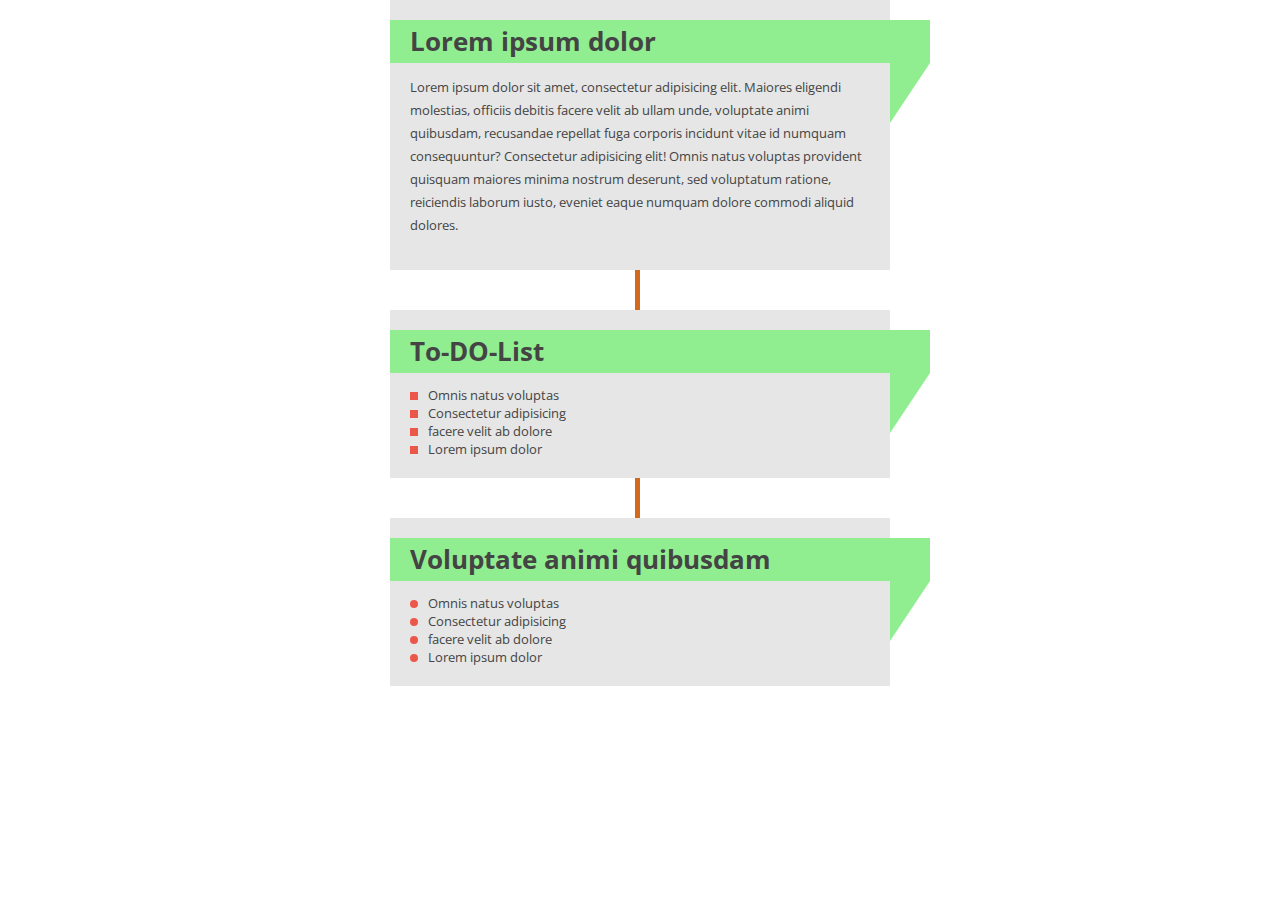
==== pseudu_element.html @ 4e119dcc "AugustRush" ====
<!DOCTYPE html>
<html>
<head>
	<title>::pseudu elements</title>
	<style>
		@import url(http://fonts.googleapis.com/css?family=Open+Sans:400,300,600,700);
		body { font-family: 'Open Sans', sans-serif; font-size: .8em; color: #444; width: 500px; margin: 0 auto; }
		.container { background-color: #e6e6e6; padding: 20px; box-sizing: border-box; }
		p { line-height: 1.8em; }
		p::selection { background-color: #ee5e59; color: #fff; }
		h1::selection {color: #eb5749;}
		ul { margin-bottom: 0; padding-left: 0; }
		li { list-style-type: none; position: relative; }
		li::selection { color: #eb5749; }

		.todo::before {
			content: "";
			display: inline-block;
			width: 8px;
			height: 8px;
			background-color: #eb5749;
			margin-right: 10px;
		}

		.done::after {
			content: "";
			position: absolute;
			top: 2px;
			display: inline-block;
			width: 16px;
			height: 16px;
			background-image: url("http://png-2.findicons.com/files/icons/1583/silk_companion_1/16/bullet_tick.png");
		}			

		.list::before {
			content: "";
			display: inline-block;
			width: 8px;
			height: 8px;
			border-radius: 100%;
			background-color: #eb5749;
			margin-right: 0;
			margin-right: 10px;
		}

		h1 {
			margin-top: 0;
			background-color: #90ee90;
			margin: 0 -60px 0 -20px;
			padding: 0 0 0 20px;
			position: relative;
			line-height: 43px;
		}

		h1::after {
			content: "";
			width: 0;
			height: 0;
			position: absolute;
			top: 43px;
			right: 0;
			border-bottom: 60px solid transparent;			
			border-left: 40px solid #90ee90;
		}

		.added-element {
			width: 100%;
			height: 40px;
			position: relative;
		}

		.added-element::after {
			content: "";
			width: 5px;
			height: 40px;
			position: absolute;
			top: 0;
			left: 245px;
			background-color: #d2691e;
		}
	</style>
</head>
<body>
	<div class="container">
		<h1>Lorem ipsum dolor</h1>

		<p>Lorem ipsum dolor sit amet, consectetur adipisicing elit. Maiores eligendi molestias, officiis debitis facere velit ab ullam unde, voluptate animi quibusdam, recusandae repellat fuga corporis incidunt vitae id numquam consequuntur? Consectetur adipisicing elit! Omnis natus voluptas provident quisquam maiores minima nostrum deserunt, sed voluptatum ratione, reiciendis laborum iusto, eveniet eaque numquam dolore commodi aliquid dolores.</p>
	</div>

	<div class="added-element"></div>

	<div class="container">
		<h1>To-DO-List</h1>

		<ul>
			<li class="todo">Omnis natus voluptas</li>
			<li class="todo done">Consectetur adipisicing</li>
			<li class="todo done">facere velit ab dolore</li>
			<li class="todo">Lorem ipsum dolor</li>
		</ul>
	</div>

	<div class="added-element"></div>

	<div class="container">
		<h1>Voluptate animi quibusdam</h1>

		<ul>
			<li class="list">Omnis natus voluptas</li>
			<li class="list">Consectetur adipisicing</li>
			<li class="list">facere velit ab dolore</li>
			<li class="list">Lorem ipsum dolor</li>
		</ul>
	</div>
</body>
</html>
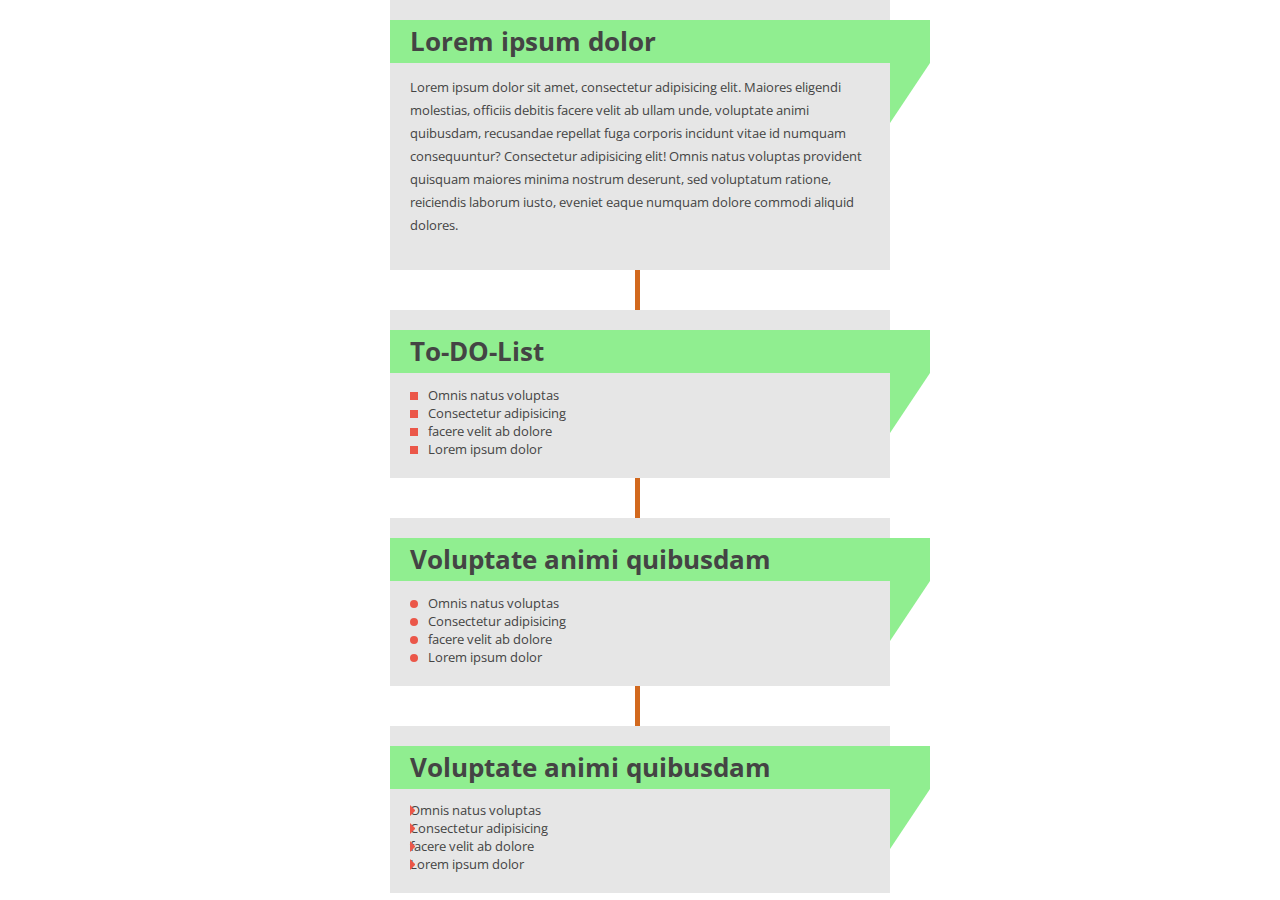
==== commit f0cdb73e: "what's wrong here" ====
--- a/pseudu_element.html
+++ b/pseudu_element.html
@@ -39,7 +39,21 @@
 			height: 8px;
 			border-radius: 100%;
 			background-color: #eb5749;
-			margin-right: 0;
+			margin-right: 10px;
+		}
+
+		.list-triangle::before {
+			content: "";
+			width: 1px; 
+			height: 1px;
+
+			border-top: 5px solid transparent;
+			border-bottom: 5px solid transparent;
+			border-left: 5px solid #eb5749;
+
+			position: absolute;
+			top: 4px;
+			display: block;
 			margin-right: 10px;
 		}
 
@@ -78,6 +92,8 @@
 			left: 245px;
 			background-color: #d2691e;
 		}
+
+
 	</style>
 </head>
 <body>
@@ -112,5 +128,18 @@
 			<li class="list">Lorem ipsum dolor</li>
 		</ul>
 	</div>
+
+	<div class="added-element"></div>
+
+	<div class="container">
+		<h1>Voluptate animi quibusdam</h1>
+
+		<ul>
+			<li class="list-triangle">Omnis natus voluptas</li>
+			<li class="list-triangle">Consectetur adipisicing</li>
+			<li class="list-triangle">facere velit ab dolore</li>
+			<li class="list-triangle">Lorem ipsum dolor</li>
+		</ul>
+	</div>
 </body>
 </html>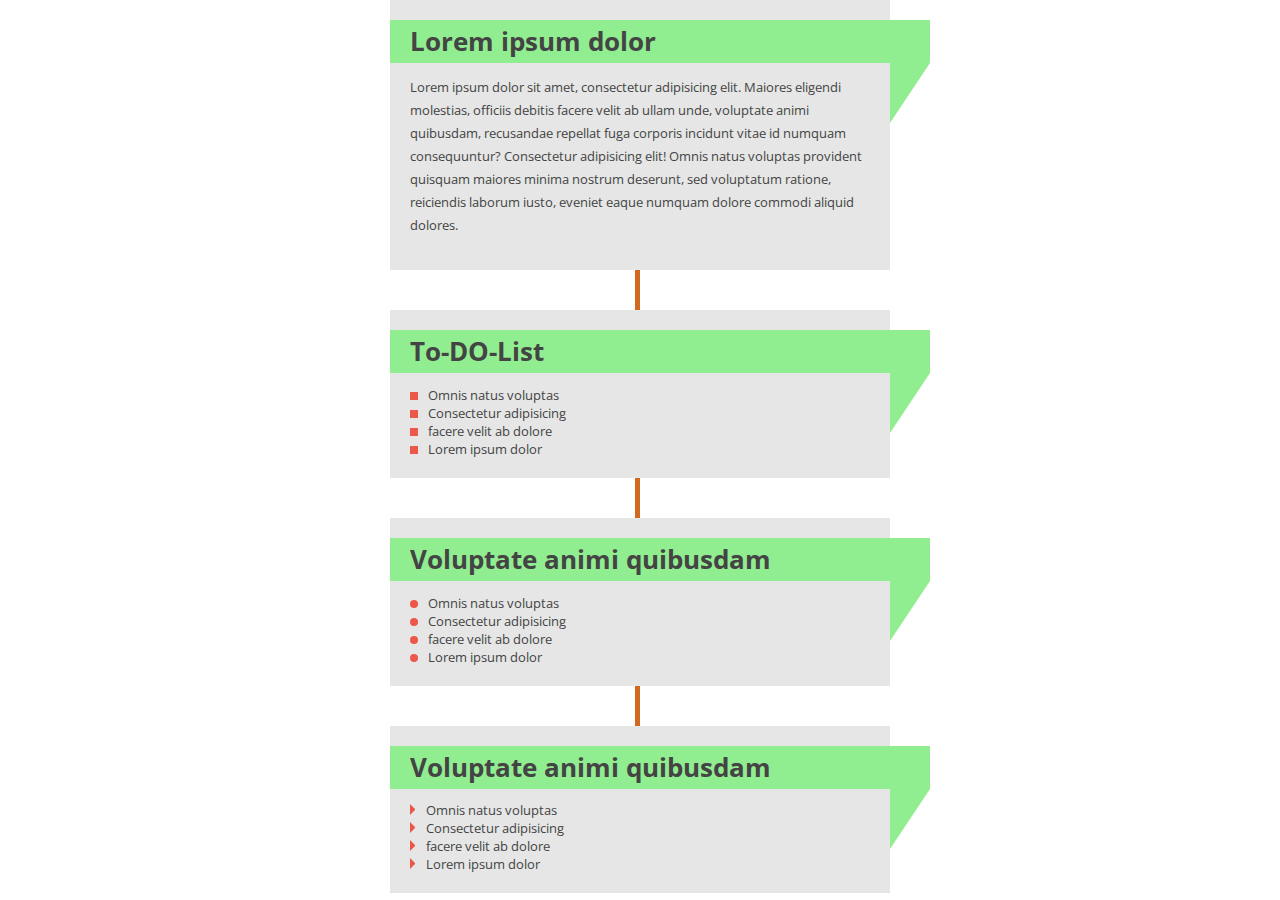
==== commit 74b18eef: "done" ====
--- a/pseudu_element.html
+++ b/pseudu_element.html
@@ -51,9 +51,10 @@
 			border-bottom: 5px solid transparent;
 			border-left: 5px solid #eb5749;
 
-			position: absolute;
+/*			position: absolute;
 			top: 4px;
-			display: block;
+			left: -10px;*/
+			display: inline-block;
 			margin-right: 10px;
 		}
 
